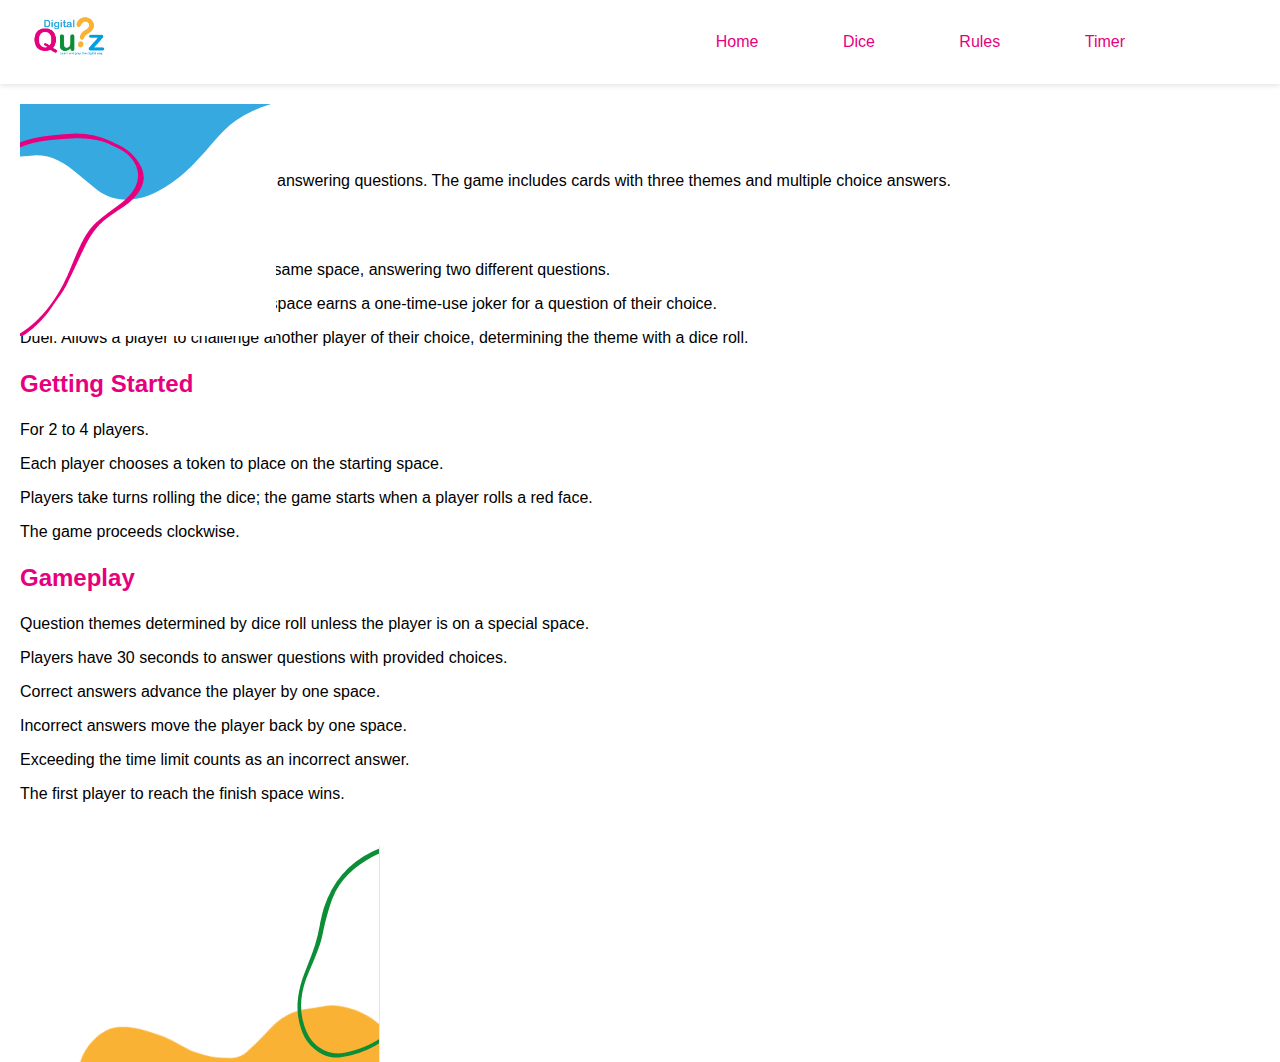
==== index.html @ a4318d0b "design" ====
<!DOCTYPE html>
<html lang="en">

<head>
    <meta charset="UTF-8">
    <meta name="viewport" content="width=device-width, initial-scale=1.0">
    <link rel="stylesheet" href="./assets/css/rules.css">
    <link rel="stylesheet" href="./assets/css/header.css">
    <title>Game Rules</title>
</head>

<body>
    <header>
        <div class="logo">
            <img src="./assets/img/logo.png" alt="Digital Quiz Logo">
        </div>
        <nav>
            <a href="index.html">Home</a>
            <a href="dice.html">Dice</a>
            <a href="rules.html">Rules</a>
            <a href="timer.html">Timer</a>
        </nav>
    </header>
    <main>
        <img src="assets\img\uppercorner.png" style="position:absolute;z-index:4;" />
        <img src="images2.gif" style="position:absolute;z-index:2" />
        <section class="rules-section">
            <h2>Overview</h2>
            <p>Be the first to navigate the board by answering questions. The game includes cards with three themes and
                multiple choice answers.</p>
        </section>

        <section class="rules-section">
            <h2>Special Spaces</h2>
            <ul>
                <li>Double Question: Play twice on the same space, answering two different questions.</li>
                <li>Joker: The first player to reach this space earns a one-time-use joker for a question of their
                    choice.</li>
                <li>Duel: Allows a player to challenge another player of their choice, determining the theme with a dice
                    roll.</li>
            </ul>
        </section>

        <section class="rules-section">
            <h2>Getting Started</h2>
            <ul>
                <li>For 2 to 4 players.</li>
                <li>Each player chooses a token to place on the starting space.</li>
                <li>Players take turns rolling the dice; the game starts when a player rolls a red face.</li>
                <li>The game proceeds clockwise.</li>
            </ul>
        </section>

        <section class="rules-section">
            <h2>Gameplay</h2>
            <ul>
                <li>Question themes determined by dice roll unless the player is on a special space.</li>
                <li>Players have 30 seconds to answer questions with provided choices.</li>
                <li>Correct answers advance the player by one space.</li>
                <li>Incorrect answers move the player back by one space.</li>
                <li>Exceeding the time limit counts as an incorrect answer.</li>
                <li>The first player to reach the finish space wins.</li>
            </ul>
        </section>

    </main>
</body>
<footer>
    <img src="assets\img\lowercorner.png" style="position:absolute;z-index:2" />
</footer>

</html>
---- assets/css/rules.css ----
body {
    margin: 0;
    font-family: 'Helvetica Neue', Helvetica, Arial, sans-serif;
}

header {
    background-color: #FFFFFF;
    padding: 15px;
    display: flex;
    justify-content: space-between;
    align-items: center;
    box-shadow: 0 2px 5px rgba(0, 0, 0, 0.1);
}

main {
    padding: 20px;
}

.rules-section {
    margin-bottom: 20px;
}

h2 {
    color: #E6007E;
}

ul {
    list-style-type: none;
    padding: 0;
}

li {
    margin-bottom: 10px;
    line-height: 1.5;
}
---- assets/css/header.css ----
body {
    margin: 0;
    font-family: 'Helvetica Neue', Helvetica, Arial, sans-serif;
}

header {
    background-color: #FFFFFF;
    padding: 15px;
    display: flex;
    justify-content: space-between;
    align-items: center;

}

.logo img {
    max-height: 50px;
}

nav {
    margin-right: 100px;

}

nav a {
    color: #E6007E;
    margin: 0 40px;
    text-decoration: none;
    transition: color 0.3s ease;
}

nav a:hover {
    color: #F9B233;
}

nav a:active {
    color: #008D36;
}
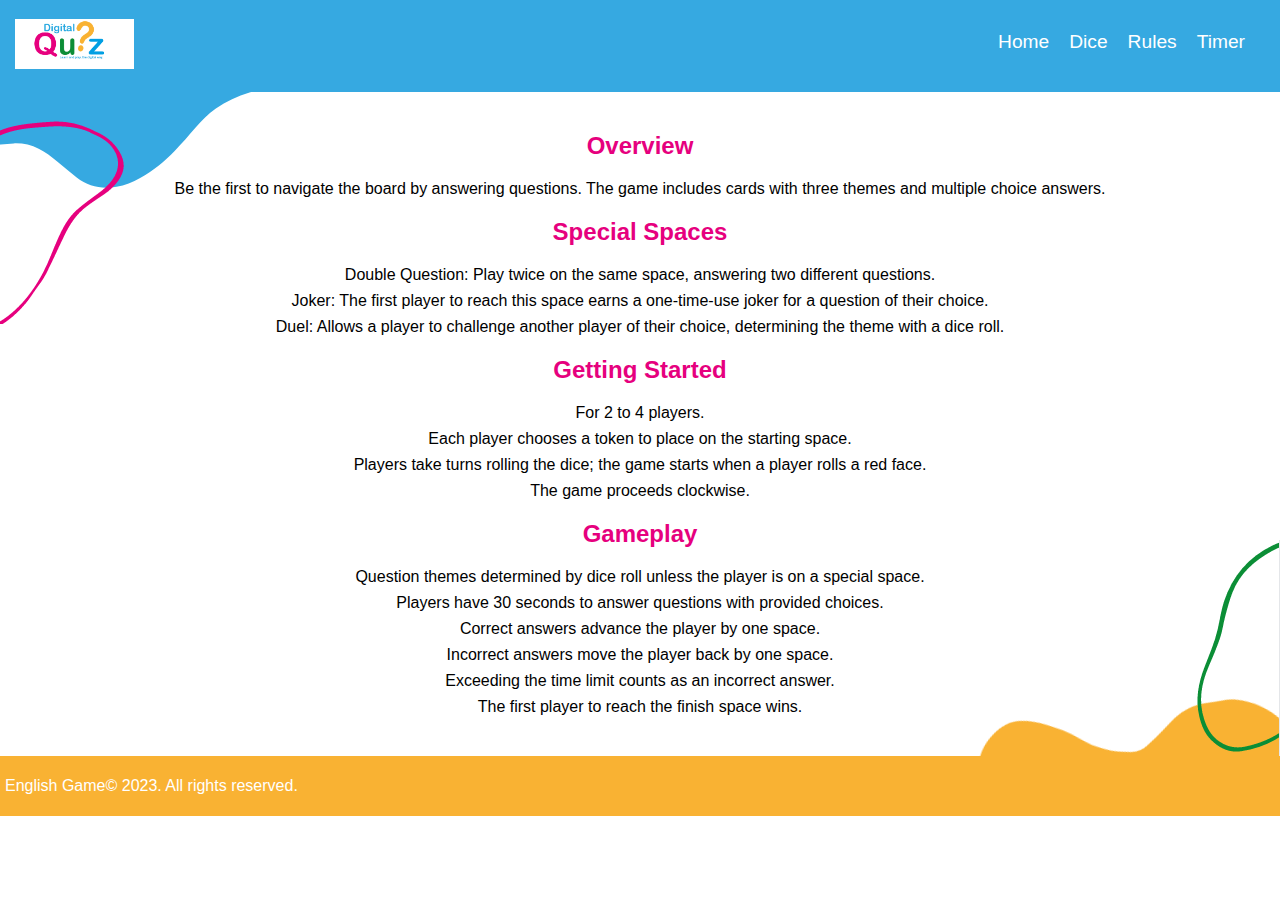
==== commit 3dfc2bed: "change color and change height of the header ,hamburger added too" ====
--- a/index.html
+++ b/index.html
@@ -6,6 +6,7 @@
     <meta name="viewport" content="width=device-width, initial-scale=1.0">
     <link rel="stylesheet" href="./assets/css/rules.css">
     <link rel="stylesheet" href="./assets/css/header.css">
+    <link rel="stylesheet" href="./assets/css/footer.css">
     <title>Game Rules</title>
 </head>
 
@@ -15,15 +16,21 @@
             <img src="./assets/img/logo.png" alt="Digital Quiz Logo">
         </div>
         <nav>
-            <a href="index.html">Home</a>
-            <a href="dice.html">Dice</a>
-            <a href="rules.html">Rules</a>
-            <a href="timer.html">Timer</a>
+            <div class="menu-toggle" id="mobile-menu">
+                <span></span>
+                <span></span>
+                <span></span>
+            </div>
+            <ul class="nav-list">
+                <li><a href="index.html">Home</a></li>
+                <li><a href="dice.html">Dice</a></li>
+                <li><a href="rules.html">Rules</a></li>
+                <li><a href="timer.html">Timer</a></li>
+            </ul>
         </nav>
     </header>
+    <img src="./assets/img/uppercorner.png" class="upper-left-image" />
     <main>
-        <img src="assets\img\uppercorner.png" style="position:absolute;z-index:4;" />
-        <img src="images2.gif" style="position:absolute;z-index:2" />
         <section class="rules-section">
             <h2>Overview</h2>
             <p>Be the first to navigate the board by answering questions. The game includes cards with three themes and
@@ -64,9 +71,12 @@
         </section>
 
     </main>
+    <footer>
+        <p class="app-name">English Game</p>
+        <p>&copy; 2023. All rights reserved.</p>
+        <img src="./assets/img/lowercorner.png" class="lower-right-image" />
+    </footer>
+    <script src="assets\js\header.js"></script>
 </body>
-<footer>
-    <img src="assets\img\lowercorner.png" style="position:absolute;z-index:2" />
-</footer>
 
 </html>--- a/assets/css/rules.css
+++ b/assets/css/rules.css
@@ -1,16 +1,10 @@
 body {
     margin: 0;
     font-family: 'Helvetica Neue', Helvetica, Arial, sans-serif;
+    text-align: center;
+    position: relative;
 }
 
-header {
-    background-color: #FFFFFF;
-    padding: 15px;
-    display: flex;
-    justify-content: space-between;
-    align-items: center;
-    box-shadow: 0 2px 5px rgba(0, 0, 0, 0.1);
-}
 
 main {
     padding: 20px;
@@ -20,6 +14,7 @@
     margin-bottom: 20px;
 }
 
+h1,
 h2 {
     color: #E6007E;
 }
@@ -29,7 +24,23 @@
     padding: 0;
 }
 
-li {
-    margin-bottom: 10px;
-    line-height: 1.5;
+ul li {
+    margin-bottom: 8px;
 }
+
+
+
+.lower-right-image {
+    position: absolute;
+    bottom: 60px;
+    right: 0;
+    z-index: -1;
+}
+
+.upper-left-image {
+    position: absolute;
+    top: 30;
+    /* Add "px" here */
+    left: 0;
+    z-index: -1;
+}--- a/assets/css/header.css
+++ b/assets/css/header.css
@@ -4,12 +4,11 @@
 }
 
 header {
-    background-color: #FFFFFF;
+    background-color: #36a9e1;
     padding: 15px;
     display: flex;
     justify-content: space-between;
     align-items: center;
-
 }
 
 .logo img {
@@ -17,21 +16,78 @@
 }
 
 nav {
-    margin-right: 100px;
-
+    display: flex;
+    align-items: center;
 }
 
-nav a {
-    color: #E6007E;
-    margin: 0 40px;
+.menu-toggle {
+    cursor: pointer;
+    display: none; /* Cacher le menu hamburger initialement sur les écrans plus grands */
+}
+
+.menu-toggle span {
+    display: block;
+    height: 3px;
+    width: 30px;
+    background-color: #ffffff;
+    margin: 6px 0;
+    transition: 0.4s;
+}
+
+.nav-list {
+    list-style-type: none;
+    display: flex;
+    /* Cacher la liste des liens initialement sur les écrans plus grands */
+    @media only screen and (max-width: 600px) {
+        display: none;
+    }
+}
+
+.nav-list li {
+    margin-right: 20px;
+    position: relative;
+}
+
+.nav-list a {
+    color: #ffffff;
+    font-size: larger;
     text-decoration: none;
     transition: color 0.3s ease;
 }
 
-nav a:hover {
+.nav-list a:hover {
     color: #F9B233;
 }
 
-nav a:active {
+.nav-list a:active {
     color: #008D36;
-}+}
+
+/* Afficher la liste des liens lorsque la classe 'show' est présente */
+.nav-list.show {
+    display: flex;
+    flex-direction: column;
+    position: absolute;
+    top: 60px;
+    left: 0;
+    background-color: #36a9e1;
+    width: 100%;
+    text-align: center;
+    /* Ajouter une bordure pour séparer le menu hamburger de la liste des liens */
+    border-top: 1px solid #ffffff;
+}
+
+.nav-list.show li {
+    margin: 10px 0;
+}
+
+/* Media query pour les écrans de 600px et moins */
+@media only screen and (max-width: 600px) {
+    .menu-toggle {
+        display: block; /* Afficher le menu hamburger sur les petits écrans */
+    }
+
+    .nav-list {
+        display: none; /* Cacher la liste des liens sur les petits écrans initialement */
+    }
+}
--- a/assets/css/footer.css
+++ b/assets/css/footer.css
@@ -0,0 +1,9 @@
+footer {
+    background-color: #f9b233;
+    padding: 5px;
+    display: flex;
+    position: relative;
+    text-align: center;
+    color: #fff;
+    display:flex;
+}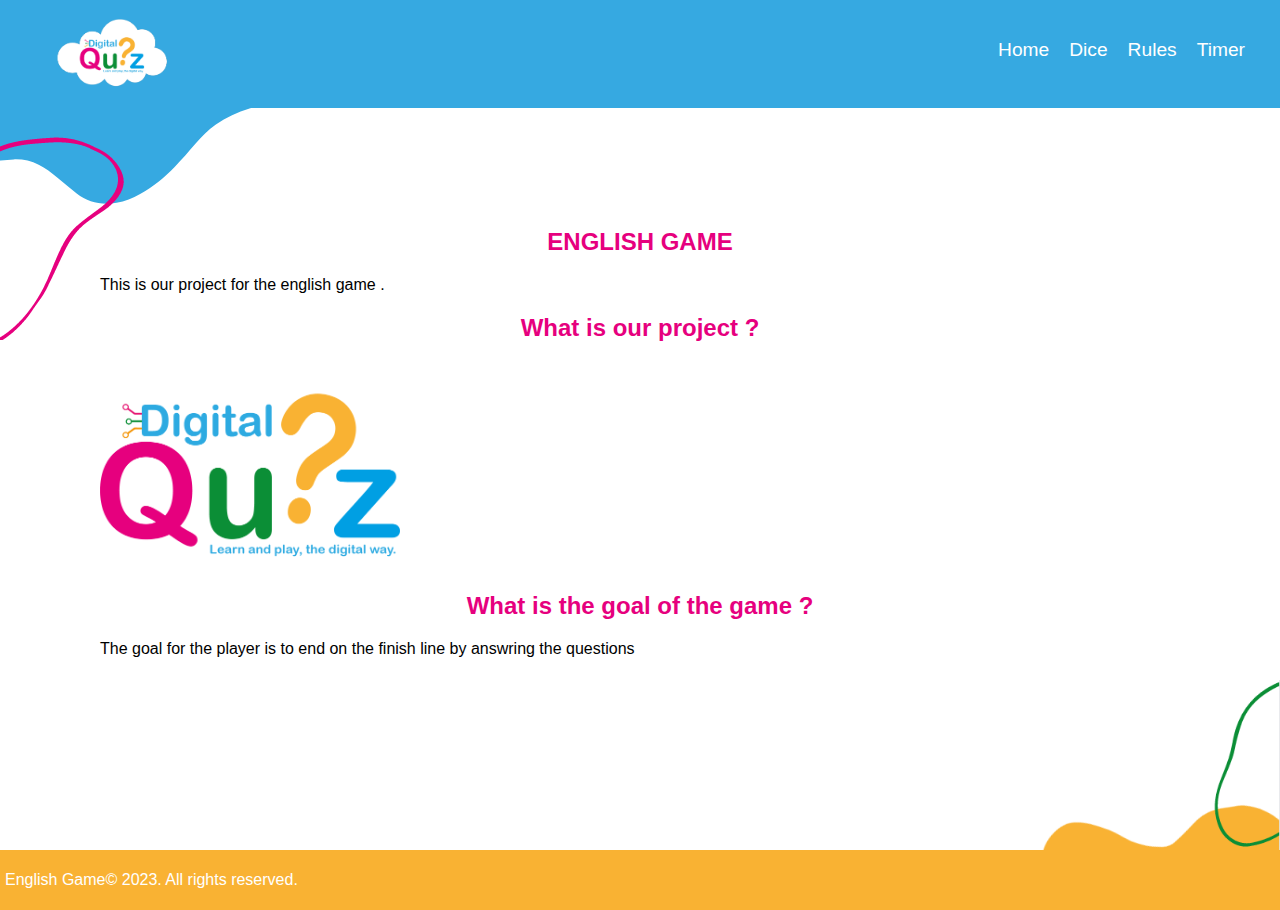
==== commit bef1d5c9: "add cards" ====
--- a/index.html
+++ b/index.html
@@ -7,6 +7,7 @@
     <link rel="stylesheet" href="./assets/css/rules.css">
     <link rel="stylesheet" href="./assets/css/header.css">
     <link rel="stylesheet" href="./assets/css/footer.css">
+    <link rel="stylesheet" href="./assets/css/index.css">
     <title>Game Rules</title>
 </head>
 
@@ -32,43 +33,25 @@
     <img src="./assets/img/uppercorner.png" class="upper-left-image" />
     <main>
         <section class="rules-section">
-            <h2>Overview</h2>
-            <p>Be the first to navigate the board by answering questions. The game includes cards with three themes and
-                multiple choice answers.</p>
+            <h2>ENGLISH GAME </h2>
+            <p>This is our project for the english game .</p>
         </section>
 
         <section class="rules-section">
-            <h2>Special Spaces</h2>
-            <ul>
-                <li>Double Question: Play twice on the same space, answering two different questions.</li>
-                <li>Joker: The first player to reach this space earns a one-time-use joker for a question of their
-                    choice.</li>
-                <li>Duel: Allows a player to challenge another player of their choice, determining the theme with a dice
-                    roll.</li>
-            </ul>
+            <h2>What is our project ? </h2>
+            <div>
+                <img src="./assets\img\logotraans.png" alt="Digital Quiz Logo">
+            </div>
         </section>
 
         <section class="rules-section">
-            <h2>Getting Started</h2>
-            <ul>
-                <li>For 2 to 4 players.</li>
-                <li>Each player chooses a token to place on the starting space.</li>
-                <li>Players take turns rolling the dice; the game starts when a player rolls a red face.</li>
-                <li>The game proceeds clockwise.</li>
-            </ul>
+            <h2>What is the goal of the game ?</h2>
+            <p>The goal for the player is to end on the finish line by answring the questions </p>
         </section>
-
-        <section class="rules-section">
-            <h2>Gameplay</h2>
-            <ul>
-                <li>Question themes determined by dice roll unless the player is on a special space.</li>
-                <li>Players have 30 seconds to answer questions with provided choices.</li>
-                <li>Correct answers advance the player by one space.</li>
-                <li>Incorrect answers move the player back by one space.</li>
-                <li>Exceeding the time limit counts as an incorrect answer.</li>
-                <li>The first player to reach the finish space wins.</li>
-            </ul>
-        </section>
+        <br>
+        <br>
+        <br>
+        <br>
 
     </main>
     <footer>
--- a/assets/css/rules.css
+++ b/assets/css/rules.css
@@ -1,13 +1,12 @@
 body {
     margin: 0;
     font-family: 'Helvetica Neue', Helvetica, Arial, sans-serif;
-    text-align: center;
+    text-align: left;
     position: relative;
 }
 
-
 main {
-    padding: 20px;
+    padding: 100px;
 }
 
 .rules-section {
@@ -17,6 +16,7 @@
 h1,
 h2 {
     color: #E6007E;
+    text-align: center;
 }
 
 ul {
@@ -24,10 +24,26 @@
     padding: 0;
 }
 
+ul div {
+    display: flex;
+    align-items: center;
+    margin-bottom: 16px;
+}
+
+ul img {
+    margin-right: 10px;
+    max-width: 200px;
+    box-shadow: 0 4px 8px rgba(0, 0, 0, 0.1);
+    border-radius: 10%;
+}
+
 ul li {
     margin-bottom: 8px;
 }
 
+strong {
+    color: #36a9e1;
+}
 
 
 .lower-right-image {
@@ -40,7 +56,6 @@
 .upper-left-image {
     position: absolute;
     top: 30;
-    /* Add "px" here */
     left: 0;
     z-index: -1;
-}+}
--- a/assets/css/header.css
+++ b/assets/css/header.css
@@ -12,7 +12,7 @@
 }
 
 .logo img {
-    max-height: 50px;
+    max-width: 200px;
 }
 
 nav {
@@ -22,7 +22,8 @@
 
 .menu-toggle {
     cursor: pointer;
-    display: none; /* Cacher le menu hamburger initialement sur les écrans plus grands */
+    display: none;
+    /* Cacher le menu hamburger initialement sur les écrans plus grands */
 }
 
 .menu-toggle span {
@@ -37,6 +38,7 @@
 .nav-list {
     list-style-type: none;
     display: flex;
+
     /* Cacher la liste des liens initialement sur les écrans plus grands */
     @media only screen and (max-width: 600px) {
         display: none;
@@ -84,10 +86,12 @@
 /* Media query pour les écrans de 600px et moins */
 @media only screen and (max-width: 600px) {
     .menu-toggle {
-        display: block; /* Afficher le menu hamburger sur les petits écrans */
+        display: block;
+        /* Afficher le menu hamburger sur les petits écrans */
     }
 
     .nav-list {
-        display: none; /* Cacher la liste des liens sur les petits écrans initialement */
+        display: none;
+        /* Cacher la liste des liens sur les petits écrans initialement */
     }
-}
+}--- a/assets/css/index.css
+++ b/assets/css/index.css
@@ -0,0 +1,3 @@
+img {
+    max-width: 300px;
+}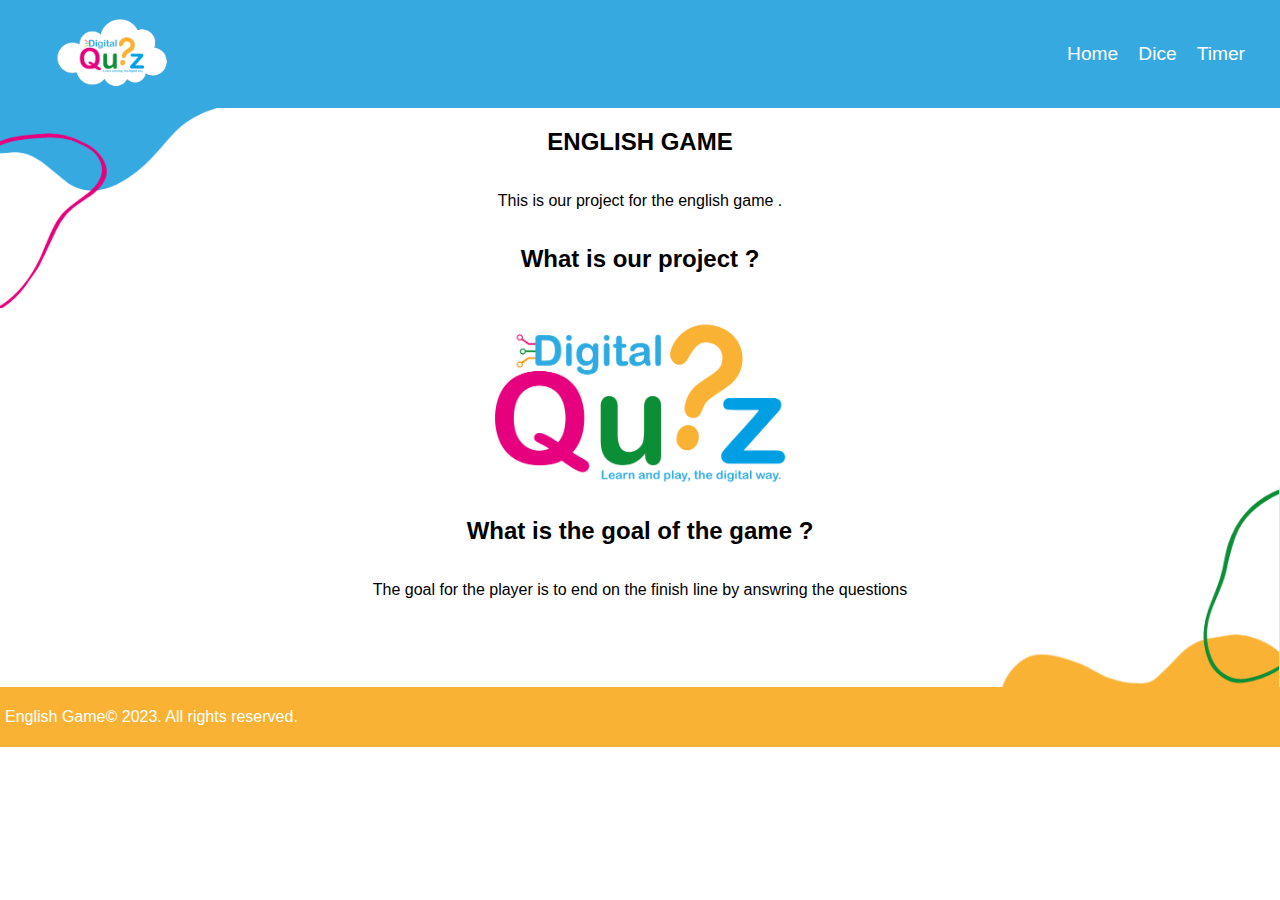
==== commit d21fc1b4: "bug fix timer" ====
--- a/index.html
+++ b/index.html
@@ -4,7 +4,6 @@
 <head>
     <meta charset="UTF-8">
     <meta name="viewport" content="width=device-width, initial-scale=1.0">
-    <link rel="stylesheet" href="./assets/css/rules.css">
     <link rel="stylesheet" href="./assets/css/header.css">
     <link rel="stylesheet" href="./assets/css/footer.css">
     <link rel="stylesheet" href="./assets/css/index.css">
@@ -25,7 +24,6 @@
             <ul class="nav-list">
                 <li><a href="index.html">Home</a></li>
                 <li><a href="dice.html">Dice</a></li>
-                <li><a href="rules.html">Rules</a></li>
                 <li><a href="timer.html">Timer</a></li>
             </ul>
         </nav>
--- a/assets/css/index.css
+++ b/assets/css/index.css
@@ -1,3 +1,31 @@
 img {
     max-width: 300px;
+}
+
+.rules-section {
+    text-align: center;
+    display: flex;
+    flex-direction: column;
+    align-items: center;
+    justify-content: center;
+
+}
+img {
+    max-width: 100%; /* Ensure images don't exceed the width of their container */
+    max-height: 200px; /* Set a maximum height for the image */
+    height: auto;
+}
+
+.lower-right-image {
+    position: absolute;
+    bottom: 60px;
+    right: 0;
+    z-index: -1;
+}
+
+.upper-left-image {
+    position: absolute;
+    top: 30;
+    left: 0;
+    z-index: -1;
 }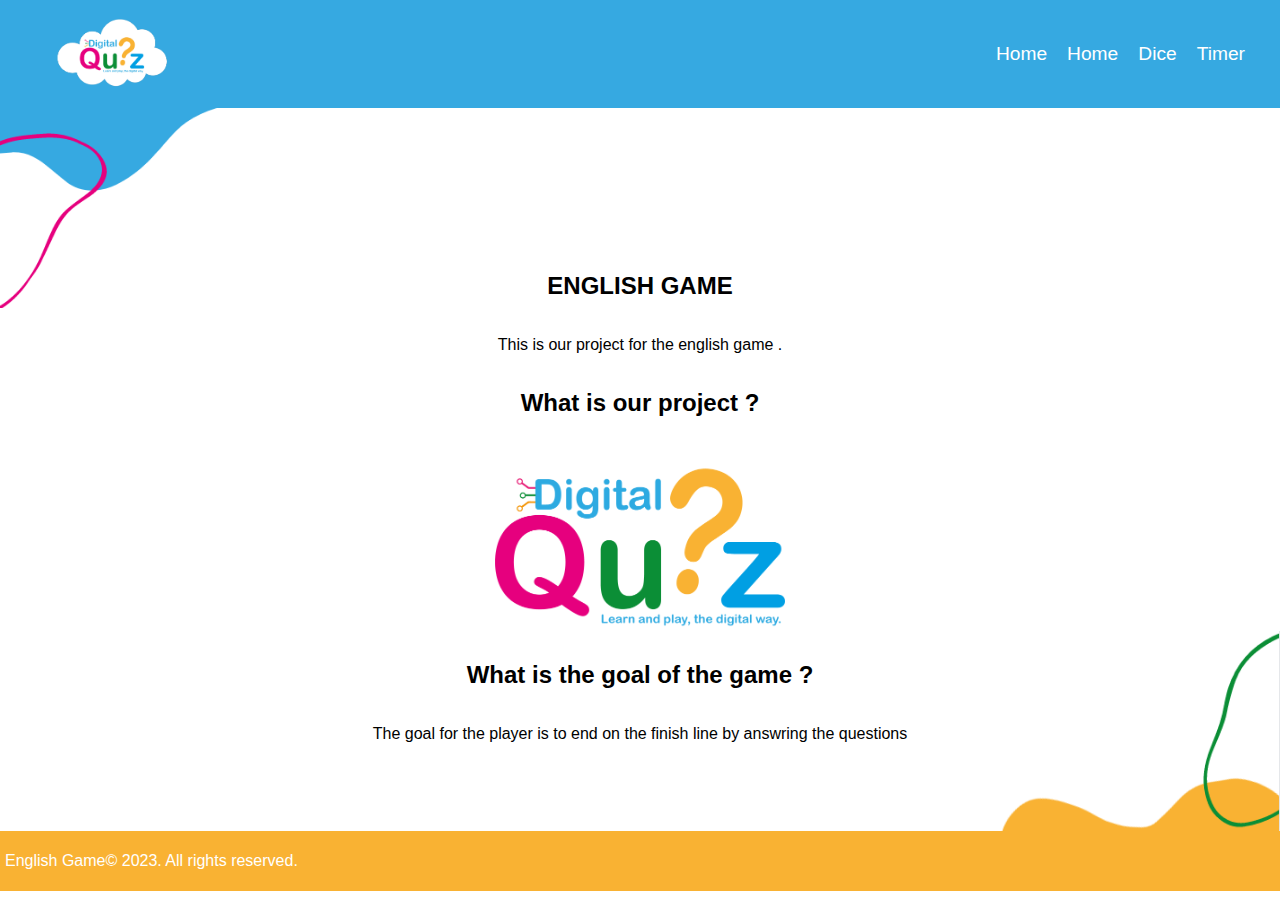
==== commit d4c6fa02: "bug fix" ====
--- a/index.html
+++ b/index.html
@@ -23,6 +23,7 @@
             </div>
             <ul class="nav-list">
                 <li><a href="index.html">Home</a></li>
+                <li><a href="rules.html">Home</a></li>
                 <li><a href="dice.html">Dice</a></li>
                 <li><a href="timer.html">Timer</a></li>
             </ul>
@@ -30,6 +31,14 @@
     </header>
     <img src="./assets/img/uppercorner.png" class="upper-left-image" />
     <main>
+        <br>
+        <br>
+        <br>
+        <br>
+        <br>
+        <br>
+        <br>
+        <br>
         <section class="rules-section">
             <h2>ENGLISH GAME </h2>
             <p>This is our project for the english game .</p>
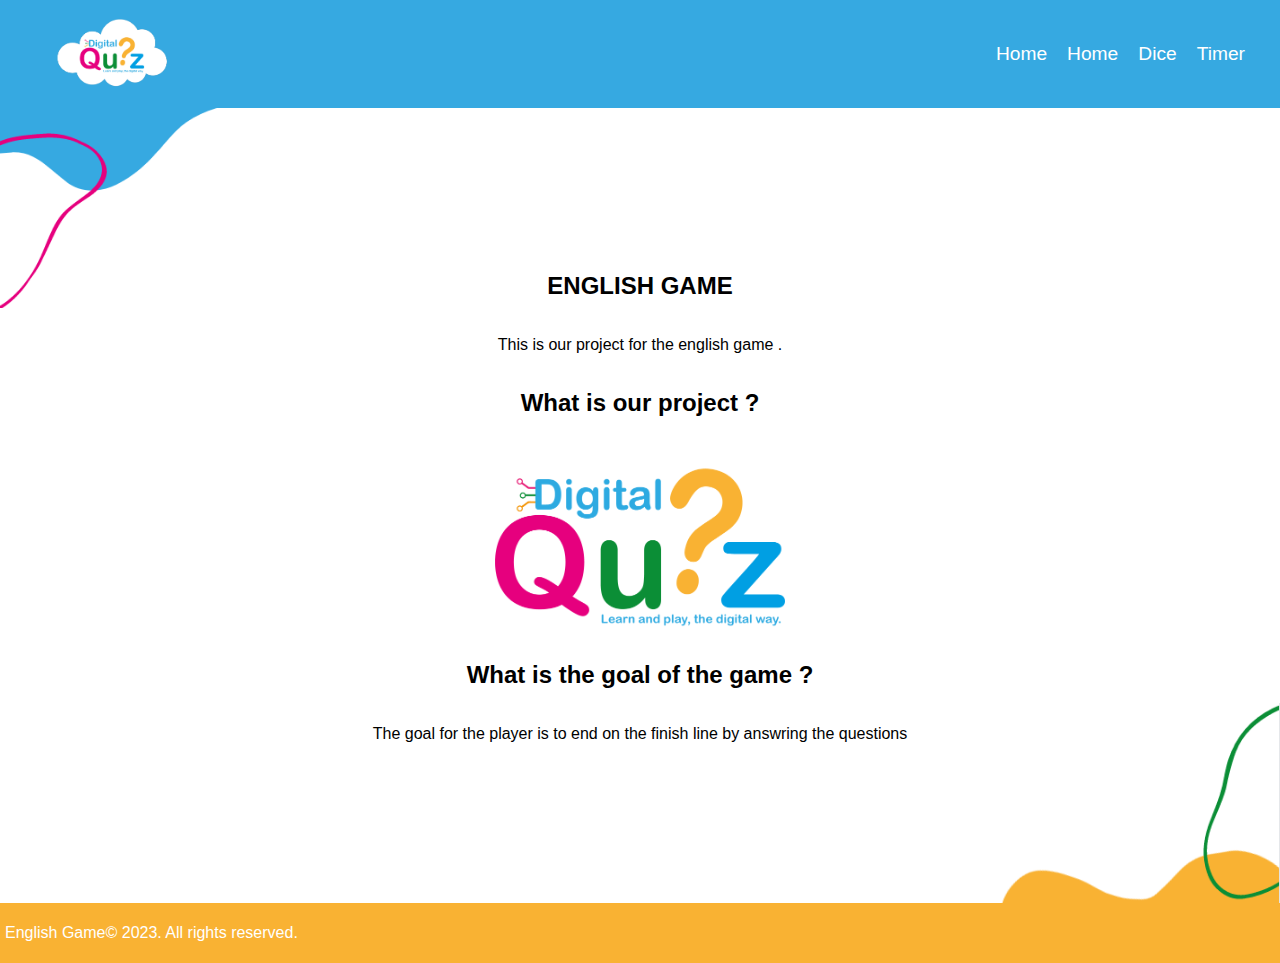
==== commit c08dfd50: "design  fix" ====
--- a/index.html
+++ b/index.html
@@ -59,6 +59,10 @@
         <br>
         <br>
         <br>
+        <br>
+        <br>
+        <br>
+        <br>
 
     </main>
     <footer>
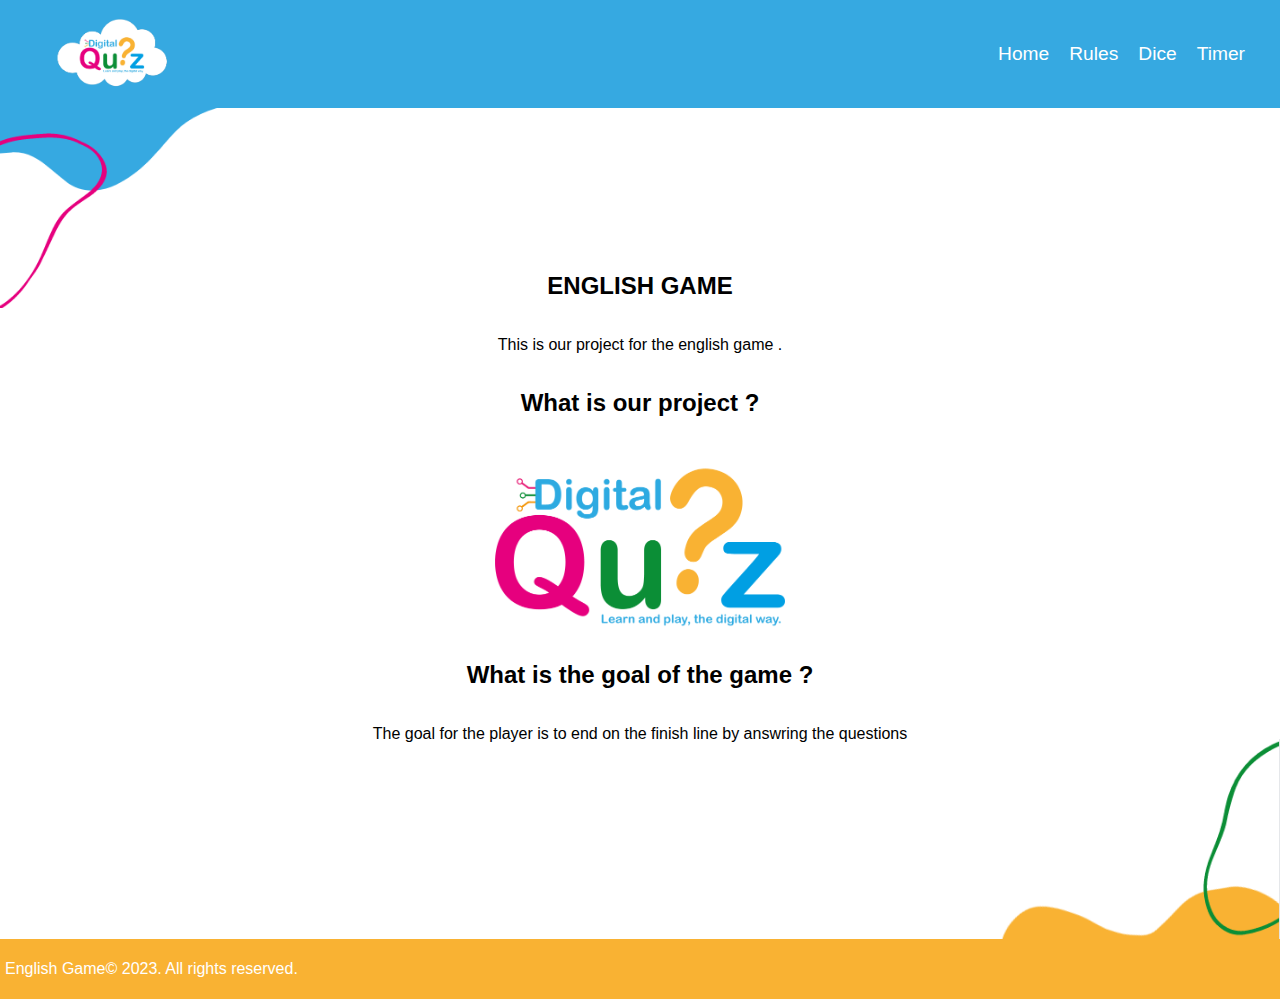
==== commit 39c58392: "design  fix2" ====
--- a/index.html
+++ b/index.html
@@ -23,7 +23,7 @@
             </div>
             <ul class="nav-list">
                 <li><a href="index.html">Home</a></li>
-                <li><a href="rules.html">Home</a></li>
+                <li><a href="rules.html">Rules</a></li>
                 <li><a href="dice.html">Dice</a></li>
                 <li><a href="timer.html">Timer</a></li>
             </ul>
@@ -63,6 +63,8 @@
         <br>
         <br>
         <br>
+        <br>
+        <br>
 
     </main>
     <footer>
